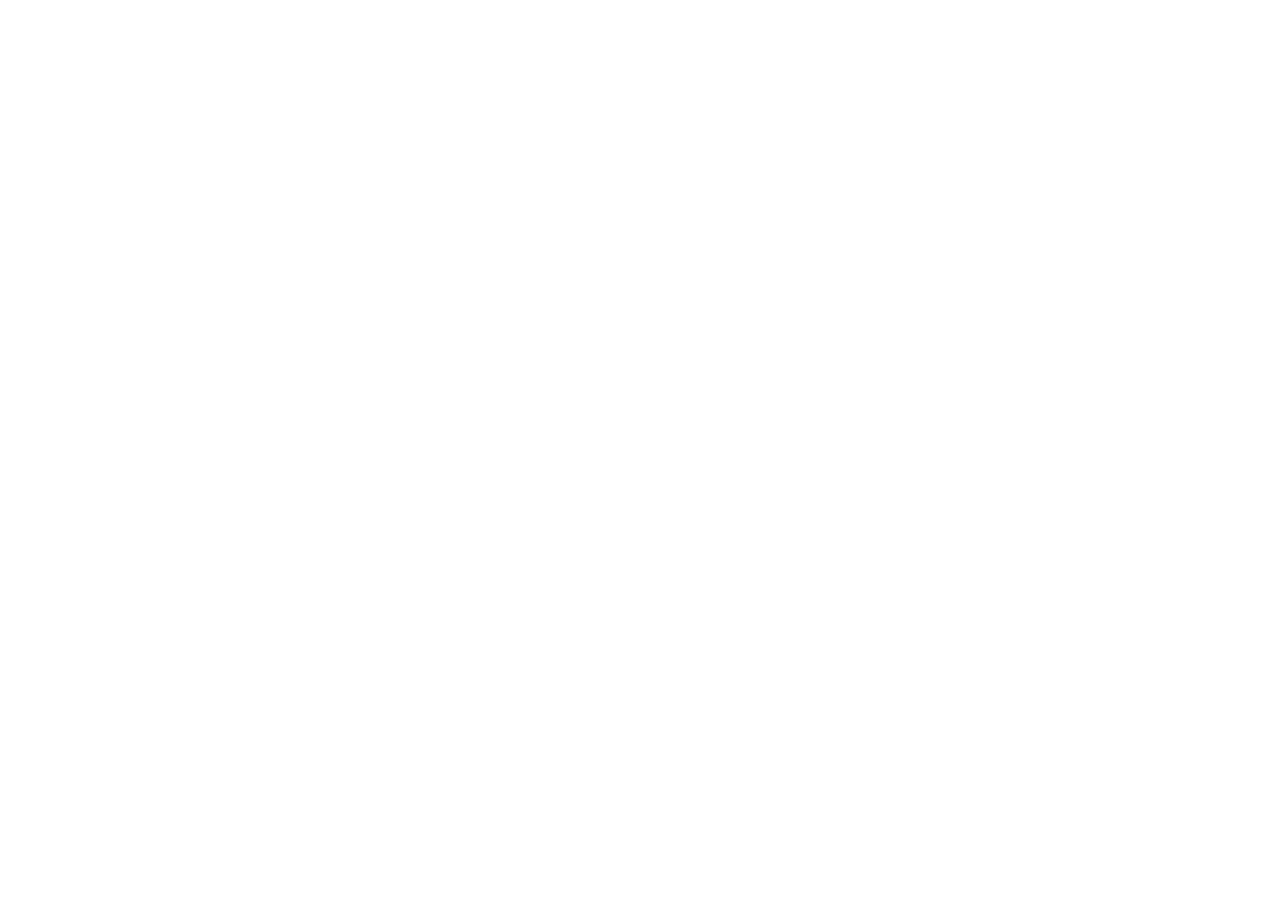
==== about-us.html @ 89389d09 "first commit" ====
<!DOCTYPE html>
<html>
  <head>
    <meta charset="utf-8" />
    <meta http-equiv="X-UA-Compatible" content="IE=edge" />
    <title>Page Title</title>
    <meta name="viewport" content="width=device-width, initial-scale=1" />
    <link
      rel="stylesheet"
      type="text/css"
      media="screen"
      href="css/about-us.min.css"
    />
    <link rel="stylesheet" href="css/bootstrap.min.css" />
    <script src="main.js"></script>
  </head>
  <body>
    <script src="js/bootstrap.bundle.js"></script>
  </body>
</html>
---- css/about-us.min.css ----
@import"https://fonts.googleapis.com/css2?family=Dongle:wght@300;400;700&family=Inter:wght@100;200;300;400;500;600;700;800;900&family=Lato:ital,wght@0,100;0,300;0,400;0,700;0,900;1,100;1,300;1,400;1,700;1,900&family=Open+Sans:ital,wght@0,300;0,400;0,500;0,600;0,700;0,800;1,300;1,400;1,500;1,600;1,700;1,800&family=Roboto+Condensed:ital,wght@0,300;0,400;0,700;1,300;1,400;1,700&display=swap";@import"https://fonts.cdnfonts.com/css/cera-round-pro";*{margin:0;padding:0;font-family:"Cera Round Pro"}*,*::after,*::before{box-sizing:border-box}a{text-decoration:none}input:focus,textarea:focus{outline:none}button{cursor:pointer;border:none}.navbar-toggler-icon,.navbar-toggler-icon:focus{outline:none !important}.collapsed{outline:none !important}header .home{margin-top:83px;padding-bottom:237px}header .home__sides{display:flex;align-items:center;justify-content:space-between}header .home__sides__left{display:flex;flex-direction:column}header .home__sides__left p{margin-bottom:25px;font-weight:700;font-size:23px;line-height:130%;letter-spacing:.04em;text-transform:capitalize;font-feature-settings:"tnum" on,"lnum" on;color:#fff}header .home__sides__left h1{max-width:555px;font-weight:700;font-size:90px;line-height:130%;letter-spacing:.04em;text-transform:capitalize;color:#fff}header .home__sides__left span{max-width:453px;margin-top:20px;margin-bottom:40px;font-weight:400;font-size:16px;line-height:175%;letter-spacing:.04em;color:#fff}header .home__sides__left .home__btn{width:173px;height:44px;border:1px solid #fff;border-radius:100px;-webkit-border-radius:100px;-moz-border-radius:100px;-ms-border-radius:100px;-o-border-radius:100px}header .home__sides__right img{max-width:660px}@media(max-width: 1200px){header .home__sides{flex-direction:column;gap:20px}header .home__sides__left{align-items:center}}
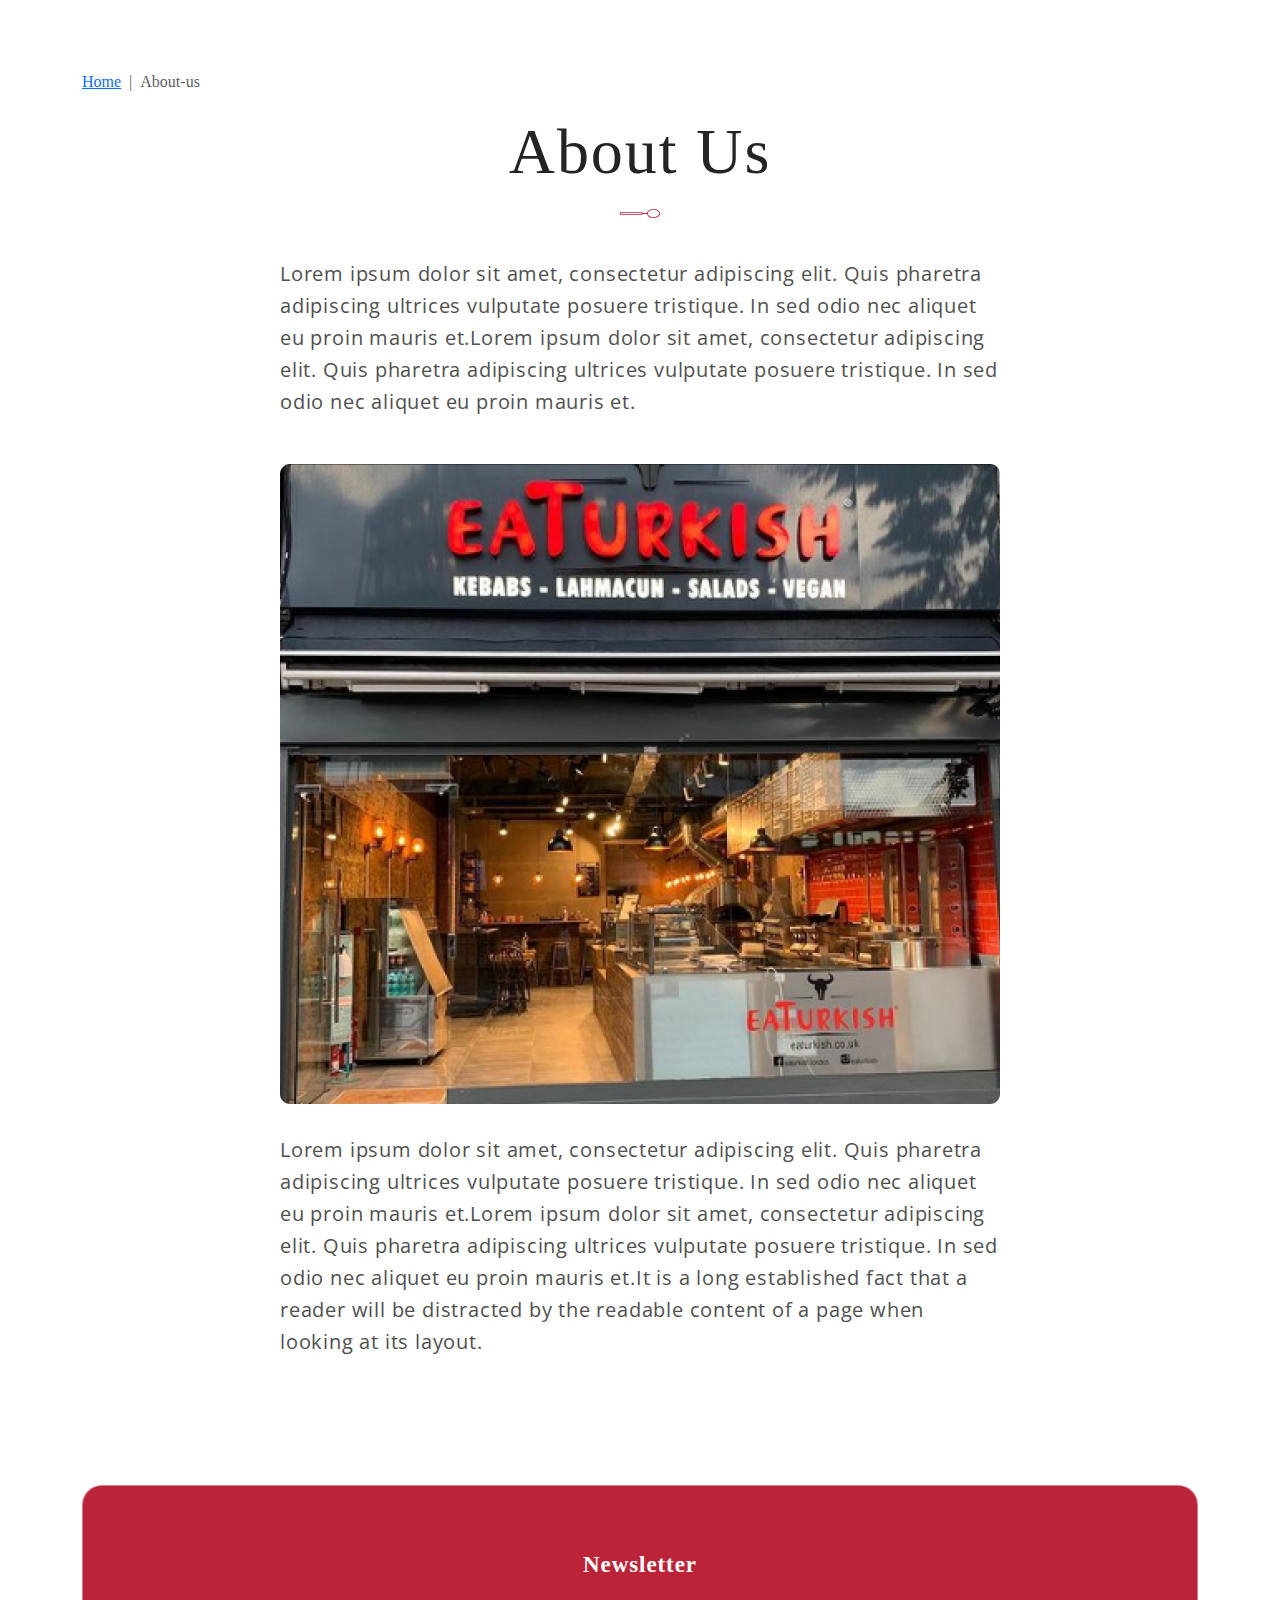
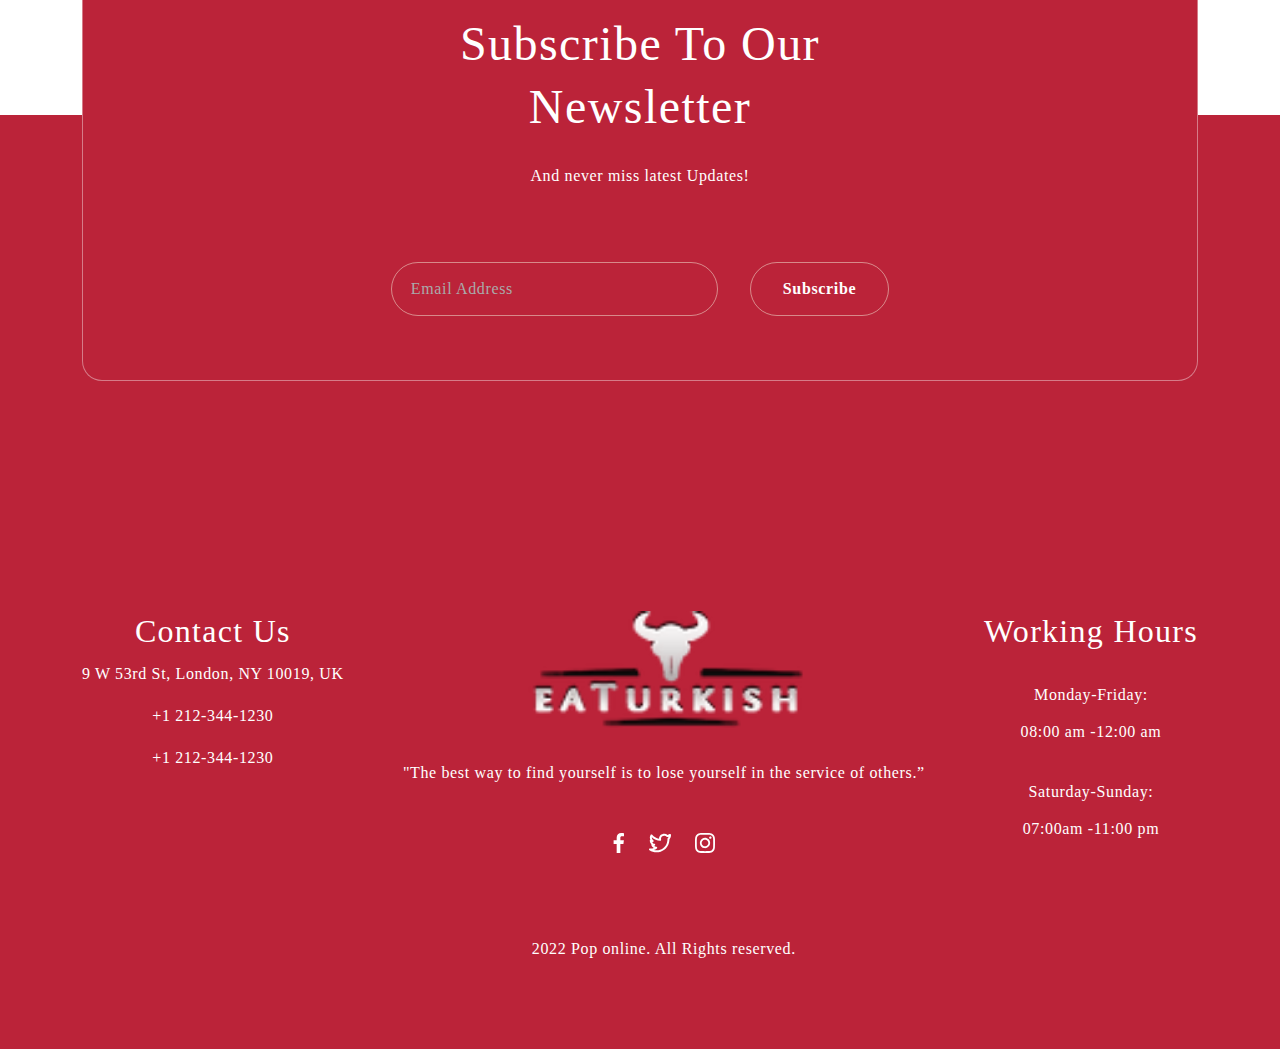
==== commit 2037c2c7: "main" ====
--- a/about-us.html
+++ b/about-us.html
@@ -15,6 +15,99 @@
     <script src="main.js"></script>
   </head>
   <body>
+    <header></header>
+    <main>
+      <div class="container">
+        <nav style="--bs-breadcrumb-divider: '|'" aria-label="breadcrumb">
+          <ol class="breadcrumb">
+            <li class="breadcrumb-item"><a href="#">Home</a></li>
+            <li class="breadcrumb-item active" aria-current="page">About-us</li>
+          </ol>
+        </nav>
+        <div class="main">
+          <div class="main__header">
+            <h1>About Us</h1>
+            <img src="images/home/icons/tennis.svg" alt="tennis" />
+          </div>
+          <div class="main__body">
+            <p>
+              Lorem ipsum dolor sit amet, consectetur adipiscing elit. Quis
+              pharetra adipiscing ultrices vulputate posuere tristique. In sed
+              odio nec aliquet eu proin mauris et.Lorem ipsum dolor sit amet,
+              consectetur adipiscing elit. Quis pharetra adipiscing ultrices
+              vulputate posuere tristique. In sed odio nec aliquet eu proin
+              mauris et.
+            </p>
+            <img src="images/about__us/restaurant.png" alt="restaurant" />
+            <p>
+              Lorem ipsum dolor sit amet, consectetur adipiscing elit. Quis
+              pharetra adipiscing ultrices vulputate posuere tristique. In sed
+              odio nec aliquet eu proin mauris et.Lorem ipsum dolor sit amet,
+              consectetur adipiscing elit. Quis pharetra adipiscing ultrices
+              vulputate posuere tristique. In sed odio nec aliquet eu proin
+              mauris et.It is a long established fact that a reader will be
+              distracted by the readable content of a page when looking at its
+              layout.
+            </p>
+          </div>
+        </div>
+      </div>
+      <div class="main__space"></div>
+    </main>
+    <footer>
+      <div class="container">
+        <div class="footer__card">
+          <h1>Newsletter</h1>
+          <h2>Subscribe to Our Newsletter</h2>
+          <h3>And never miss latest Updates!</h3>
+          <form action="subscribing">
+            <input
+              type="email"
+              name="email"
+              id="email"
+              placeholder="Email Address"
+              required
+            />
+            <button type="submit">Subscribe</button>
+          </form>
+        </div>
+        <div class="footer__row__1">
+          <div class="footer__left">
+            <h1>Contact Us</h1>
+            <p>9 W 53rd St, London, NY 10019, UK</p>
+            <div class="nums">
+              <p>+1 212-344-1230</p>
+              <p>+1 212-344-1230</p>
+            </div>
+          </div>
+          <div class="footer__center">
+            <img src="images/logo.png" class="logo" alt="logo" />
+            <p>
+              "The best way to find yourself is to lose yourself in the service
+              of others.”
+            </p>
+            <div class="contacting">
+              <img src="images/home/icons/fb-min.svg" alt="fb" /><img
+                src="images/home/icons/tw-min.svg"
+                alt="twit"
+              /><img src="images/home/icons/insta-min.svg" alt="Instagram" />
+            </div>
+            <p>2022 Pop online. All Rights reserved.</p>
+          </div>
+          <div class="footer__right">
+            <h1>Working Hours</h1>
+            <div class="schedule">
+              <p>Monday-Friday:</p>
+              <p>08:00 am -12:00 am</p>
+            </div>
+            <div class="schedule">
+              <p>Saturday-Sunday:</p>
+              <p>07:00am -11:00 pm</p>
+            </div>
+          </div>
+        </div>
+      </div>
+    </footer>
     <script src="js/bootstrap.bundle.js"></script>
   </body>
 </html>
--- a/css/about-us.min.css
+++ b/css/about-us.min.css
@@ -1 +1 @@
-@import"https://fonts.googleapis.com/css2?family=Dongle:wght@300;400;700&family=Inter:wght@100;200;300;400;500;600;700;800;900&family=Lato:ital,wght@0,100;0,300;0,400;0,700;0,900;1,100;1,300;1,400;1,700;1,900&family=Open+Sans:ital,wght@0,300;0,400;0,500;0,600;0,700;0,800;1,300;1,400;1,500;1,600;1,700;1,800&family=Roboto+Condensed:ital,wght@0,300;0,400;0,700;1,300;1,400;1,700&display=swap";@import"https://fonts.cdnfonts.com/css/cera-round-pro";*{margin:0;padding:0;font-family:"Cera Round Pro"}*,*::after,*::before{box-sizing:border-box}a{text-decoration:none}input:focus,textarea:focus{outline:none}button{cursor:pointer;border:none}.navbar-toggler-icon,.navbar-toggler-icon:focus{outline:none !important}.collapsed{outline:none !important}header .home{margin-top:83px;padding-bottom:237px}header .home__sides{display:flex;align-items:center;justify-content:space-between}header .home__sides__left{display:flex;flex-direction:column}header .home__sides__left p{margin-bottom:25px;font-weight:700;font-size:23px;line-height:130%;letter-spacing:.04em;text-transform:capitalize;font-feature-settings:"tnum" on,"lnum" on;color:#fff}header .home__sides__left h1{max-width:555px;font-weight:700;font-size:90px;line-height:130%;letter-spacing:.04em;text-transform:capitalize;color:#fff}header .home__sides__left span{max-width:453px;margin-top:20px;margin-bottom:40px;font-weight:400;font-size:16px;line-height:175%;letter-spacing:.04em;color:#fff}header .home__sides__left .home__btn{width:173px;height:44px;border:1px solid #fff;border-radius:100px;-webkit-border-radius:100px;-moz-border-radius:100px;-ms-border-radius:100px;-o-border-radius:100px}header .home__sides__right img{max-width:660px}@media(max-width: 1200px){header .home__sides{flex-direction:column;gap:20px}header .home__sides__left{align-items:center}}+@import"https://fonts.googleapis.com/css2?family=Dongle:wght@300;400;700&family=Inter:wght@100;200;300;400;500;600;700;800;900&family=Lato:ital,wght@0,100;0,300;0,400;0,700;0,900;1,100;1,300;1,400;1,700;1,900&family=Open+Sans:ital,wght@0,300;0,400;0,500;0,600;0,700;0,800;1,300;1,400;1,500;1,600;1,700;1,800&family=Roboto+Condensed:ital,wght@0,300;0,400;0,700;1,300;1,400;1,700&display=swap";@import"https://fonts.cdnfonts.com/css/cera-round-pro";*{margin:0;padding:0;font-family:"Cera Round Pro"}*,*::after,*::before{box-sizing:border-box}a{text-decoration:none}input:focus,textarea:focus{outline:none}button{cursor:pointer;border:none}.navbar-toggler-icon,.navbar-toggler-icon:focus{outline:none !important}.collapsed{outline:none !important}main{padding-top:70px}main .main{display:flex;flex-direction:column;align-items:center}main .main__header{display:flex;flex-direction:column;align-items:center}main .main__header h1{font-weight:500;font-size:64px;line-height:130%;text-align:right;letter-spacing:.03em;text-transform:capitalize;font-feature-settings:"tnum" on,"lnum" on;color:#242424}main .main__header img{max-width:100%;margin-top:8px;margin-bottom:40px}main .main .main__body{max-width:720px;display:flex;flex-direction:column;align-items:center;gap:30px}main .main .main__body p{max-width:100%;font-family:"Open Sans";font-style:normal;font-weight:400;font-size:20px;line-height:32px;letter-spacing:.04em;color:#242424;opacity:.8}main .main .main__body img{max-width:100%}main .main__space{max-width:100%;height:341px;background:#fff}footer{position:relative;background:#bb2339;width:100%;padding-bottom:40px;display:flex;justify-content:center}footer .footer__card{max-width:100%;padding:64px 297px;position:relative;top:-230px;background:#bb2339;display:flex;flex-direction:column;align-items:center;justify-content:center;text-align:center;border:1px solid rgba(255,255,255,.4);border-radius:20px;transition:.5s;-webkit-border-radius:20px;-moz-border-radius:20px;-ms-border-radius:20px;-o-border-radius:20px;-webkit-transition:.5s;-moz-transition:.5s;-ms-transition:.5s;-o-transition:.5s}footer .footer__card h1{font-weight:700;font-size:23px;font-size:23px;line-height:130%;letter-spacing:.04em;text-transform:capitalize;font-feature-settings:"tnum" on,"lnum" on;color:#fff}footer .footer__card h2{margin-top:25px;margin-bottom:24px;font-weight:500;font-size:48px;line-height:130%;text-align:center;letter-spacing:.03em;text-transform:capitalize;font-feature-settings:"tnum" on,"lnum" on;color:#fff}footer .footer__card h3{font-family:"Open Sans" sans-serif;font-weight:400;font-size:16px;line-height:175%;text-align:center;letter-spacing:.04em;color:#fff}footer .footer__card form{width:100%;margin-top:64px;display:flex;align-items:center;justify-content:center;gap:32px}footer .footer__card form input{max-width:635px;outline:none;padding-top:12px;padding-bottom:12px;padding-left:19px;padding-right:100px;background:rgba(0,0,0,0);border:1px solid rgba(245,239,219,.5);border-radius:100px;font-weight:700;font-size:16px;line-height:175%;letter-spacing:.04em;color:#fff;-webkit-border-radius:100px;-moz-border-radius:100px;-ms-border-radius:100px;-o-border-radius:100px}footer .footer__card form input::-moz-placeholder{font-weight:500;font-size:16px;line-height:175%;text-align:left;letter-spacing:.04em;text-transform:capitalize;font-feature-settings:"tnum" on,"lnum" on;color:#aaa}footer .footer__card form input::placeholder{font-weight:500;font-size:16px;line-height:175%;text-align:left;letter-spacing:.04em;text-transform:capitalize;font-feature-settings:"tnum" on,"lnum" on;color:#aaa}footer .footer__card form button{padding:12px 32px;background:rgba(0,0,0,0);border:1px solid rgba(245,239,219,.5);border-radius:100px;-webkit-border-radius:100px;-moz-border-radius:100px;-ms-border-radius:100px;-o-border-radius:100px;font-weight:700;font-size:16px;line-height:175%;letter-spacing:.04em;color:#fff}@media(max-width: 1194px){footer .footer__card h2{width:275px;font-size:24px}footer .footer__card h3{width:250px}footer .footer__card form{display:flex;flex-direction:column}}@media(max-width: 768px){footer .footer__card{padding-left:30px;padding-right:30px}footer .footer__card form input{max-width:275px}}footer .footer__card:hover{box-shadow:22px 30px 95px 10px rgba(86,86,86,.2)}footer .footer__row__1{display:flex;align-items:start;justify-content:space-between}footer .footer__row__1 .footer__left{display:flex;flex-direction:column;align-items:center}footer .footer__row__1 .footer__left h1{font-weight:400;font-size:32px;line-height:130%;letter-spacing:.04em;text-transform:capitalize;font-feature-settings:"tnum" on,"lnum" on;color:#fff}footer .footer__row__1 .footer__left p{font-family:"Open Sans" sans-serif;font-style:normal;font-weight:400;font-size:16px;line-height:26px;letter-spacing:.04em;color:#fff}footer .footer__row__1 .footer__left .nums{display:flex;flex-direction:column}footer .footer__row__1 .footer__center{display:flex;flex-direction:column;align-items:center}footer .footer__row__1 .footer__center .logo{width:336px;height:auto}footer .footer__row__1 .footer__center p{margin-top:32px;margin-bottom:47px;font-family:"Open Sans" sans-serif;font-style:normal;font-weight:400;font-size:16px;line-height:26px;text-align:center;letter-spacing:.04em;color:#fff}footer .footer__row__1 .footer__center .contacting{display:flex;align-items:center;gap:24px}footer .footer__row__1 .footer__center p:last-child{margin-top:83px}footer .footer__row__1 .footer__right{display:flex;flex-direction:column;align-items:center}footer .footer__row__1 .footer__right h1{font-weight:400;font-size:32px;line-height:130%;letter-spacing:.04em;text-transform:capitalize;font-feature-settings:"tnum" on,"lnum" on;color:#fff}footer .footer__row__1 .footer__right .schedule{margin-top:24px;display:flex;flex-direction:column;gap:1px}footer .footer__row__1 .footer__right .schedule p{font-family:"Open Sans" sans-serif;font-style:normal;font-weight:400;font-size:16px;line-height:20px;text-align:center;letter-spacing:.04em;color:#fff}@media(max-width: 1200px){footer .footer__row__1{display:grid;grid-template-columns:1fr;grid-row-gap:10px}}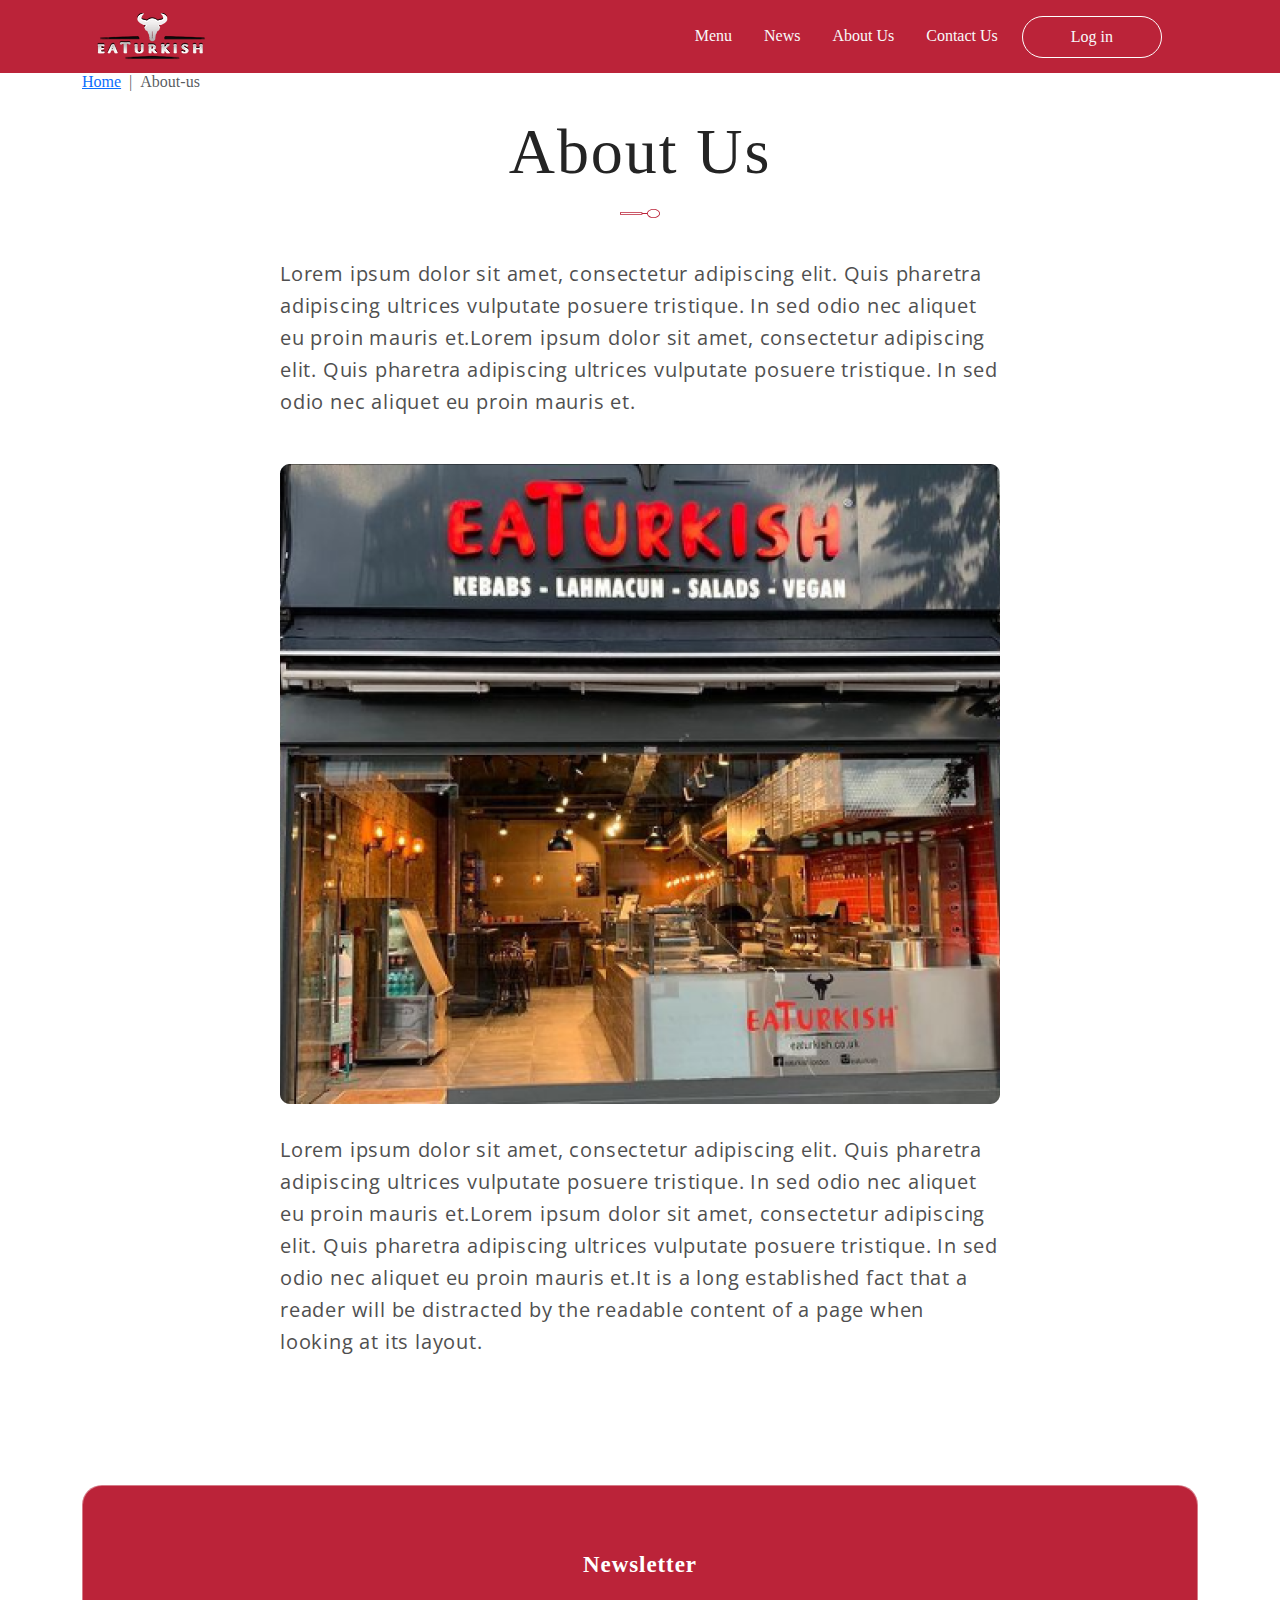
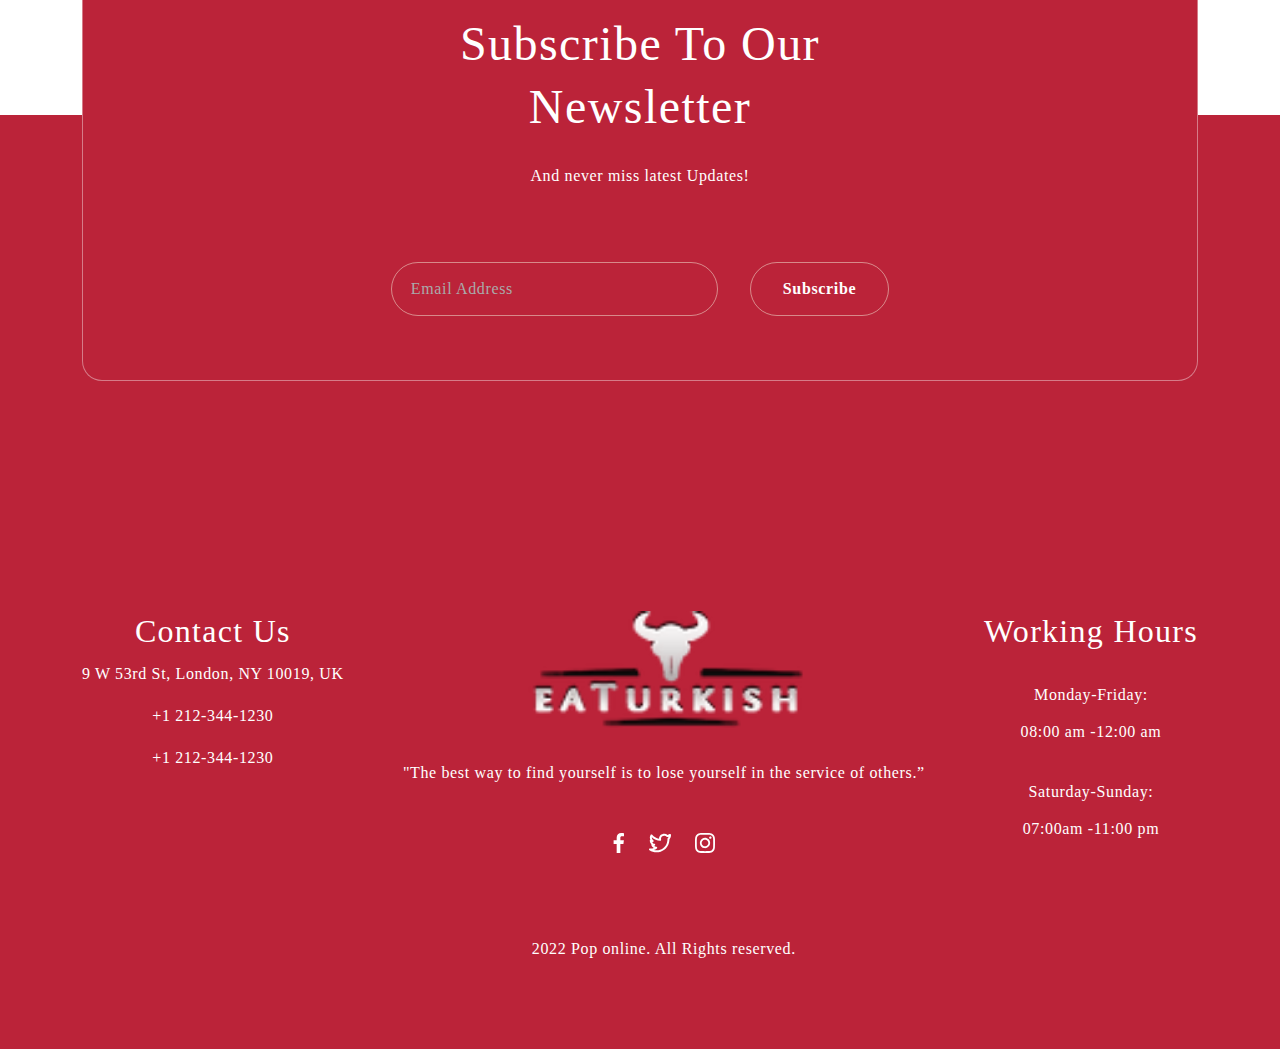
==== commit 125aa989: "main" ====
--- a/about-us.html
+++ b/about-us.html
@@ -12,15 +12,82 @@
       href="css/about-us.min.css"
     />
     <link rel="stylesheet" href="css/bootstrap.min.css" />
-    <script src="main.js"></script>
+    <script src="js/main.js"></script>
   </head>
   <body>
-    <header></header>
+    <button onclick="scrollToTop()" id="backToTopBtn" title="Go to top">
+      <img src="images/home/icons/backtop.svg" alt="" />
+    </button>
+    <header>
+      <nav class="navbar navbar-expand-lg bg__color fixed-top">
+        <div class="container">
+          <a class="navbar-brand" href="#"
+            ><img src="./images/logo.png" alt=""
+          /></a>
+          <button
+            class="navbar-toggler text-white border-white"
+            type="button "
+            data-bs-toggle="offcanvas"
+            data-bs-target="#offcanvasNavbar"
+            aria-controls="offcanvasNavbar"
+          >
+            <span class="navbar-toggler-icon text-white"></span>
+          </button>
+          <div
+            class="offcanvas w-75 bg__color container offcanvas-start"
+            tabindex="-1"
+            id="offcanvasNavbar"
+            aria-labelledby="offcanvasNavbarLabel"
+          >
+            <div class="offcanvas-header text-white">
+              <h5 class="offcanvas-title" id="offcanvasNavbarLabel">
+                <img src="./images/logo.png" alt="" />
+              </h5>
+              <button
+                type="button"
+                class="btn-close"
+                data-bs-dismiss="offcanvas"
+                aria-label="Close"
+              ></button>
+            </div>
+            <div class="offcanvas-body">
+              <ul class="navbar-nav justify-content-end flex-grow-1 pe-3">
+                <li class="nav-item mx-2">
+                  <a class="nav-link active text-light" href="menu.html"
+                    >Menu</a
+                  >
+                </li>
+                <li class="nav-item mx-2">
+                  <a class="nav-link text-light" href="news.html">News</a>
+                </li>
+                <li class="nav-item mx-2">
+                  <a class="nav-link text-light" href="about-us.html"
+                    >About Us</a
+                  >
+                </li>
+                <li class="nav-item mx-2">
+                  <a class="nav-link text-light" href="contact.html"
+                    >Contact Us</a
+                  >
+                </li>
+                <li class="nav-item mx-2">
+                  <a
+                    class="btn btn-outline-danger text-light border-white rounded-pill px-5 py-2"
+                    href="#"
+                    >Log in</a
+                  >
+                </li>
+              </ul>
+            </div>
+          </div>
+        </div>
+      </nav>
+    </header>
     <main>
       <div class="container">
         <nav style="--bs-breadcrumb-divider: '|'" aria-label="breadcrumb">
           <ol class="breadcrumb">
-            <li class="breadcrumb-item"><a href="#">Home</a></li>
+            <li class="breadcrumb-item"><a href="index.html">Home</a></li>
             <li class="breadcrumb-item active" aria-current="page">About-us</li>
           </ol>
         </nav>
--- a/css/about-us.min.css
+++ b/css/about-us.min.css
@@ -1 +1 @@
-@import"https://fonts.googleapis.com/css2?family=Dongle:wght@300;400;700&family=Inter:wght@100;200;300;400;500;600;700;800;900&family=Lato:ital,wght@0,100;0,300;0,400;0,700;0,900;1,100;1,300;1,400;1,700;1,900&family=Open+Sans:ital,wght@0,300;0,400;0,500;0,600;0,700;0,800;1,300;1,400;1,500;1,600;1,700;1,800&family=Roboto+Condensed:ital,wght@0,300;0,400;0,700;1,300;1,400;1,700&display=swap";@import"https://fonts.cdnfonts.com/css/cera-round-pro";*{margin:0;padding:0;font-family:"Cera Round Pro"}*,*::after,*::before{box-sizing:border-box}a{text-decoration:none}input:focus,textarea:focus{outline:none}button{cursor:pointer;border:none}.navbar-toggler-icon,.navbar-toggler-icon:focus{outline:none !important}.collapsed{outline:none !important}main{padding-top:70px}main .main{display:flex;flex-direction:column;align-items:center}main .main__header{display:flex;flex-direction:column;align-items:center}main .main__header h1{font-weight:500;font-size:64px;line-height:130%;text-align:right;letter-spacing:.03em;text-transform:capitalize;font-feature-settings:"tnum" on,"lnum" on;color:#242424}main .main__header img{max-width:100%;margin-top:8px;margin-bottom:40px}main .main .main__body{max-width:720px;display:flex;flex-direction:column;align-items:center;gap:30px}main .main .main__body p{max-width:100%;font-family:"Open Sans";font-style:normal;font-weight:400;font-size:20px;line-height:32px;letter-spacing:.04em;color:#242424;opacity:.8}main .main .main__body img{max-width:100%}main .main__space{max-width:100%;height:341px;background:#fff}footer{position:relative;background:#bb2339;width:100%;padding-bottom:40px;display:flex;justify-content:center}footer .footer__card{max-width:100%;padding:64px 297px;position:relative;top:-230px;background:#bb2339;display:flex;flex-direction:column;align-items:center;justify-content:center;text-align:center;border:1px solid rgba(255,255,255,.4);border-radius:20px;transition:.5s;-webkit-border-radius:20px;-moz-border-radius:20px;-ms-border-radius:20px;-o-border-radius:20px;-webkit-transition:.5s;-moz-transition:.5s;-ms-transition:.5s;-o-transition:.5s}footer .footer__card h1{font-weight:700;font-size:23px;font-size:23px;line-height:130%;letter-spacing:.04em;text-transform:capitalize;font-feature-settings:"tnum" on,"lnum" on;color:#fff}footer .footer__card h2{margin-top:25px;margin-bottom:24px;font-weight:500;font-size:48px;line-height:130%;text-align:center;letter-spacing:.03em;text-transform:capitalize;font-feature-settings:"tnum" on,"lnum" on;color:#fff}footer .footer__card h3{font-family:"Open Sans" sans-serif;font-weight:400;font-size:16px;line-height:175%;text-align:center;letter-spacing:.04em;color:#fff}footer .footer__card form{width:100%;margin-top:64px;display:flex;align-items:center;justify-content:center;gap:32px}footer .footer__card form input{max-width:635px;outline:none;padding-top:12px;padding-bottom:12px;padding-left:19px;padding-right:100px;background:rgba(0,0,0,0);border:1px solid rgba(245,239,219,.5);border-radius:100px;font-weight:700;font-size:16px;line-height:175%;letter-spacing:.04em;color:#fff;-webkit-border-radius:100px;-moz-border-radius:100px;-ms-border-radius:100px;-o-border-radius:100px}footer .footer__card form input::-moz-placeholder{font-weight:500;font-size:16px;line-height:175%;text-align:left;letter-spacing:.04em;text-transform:capitalize;font-feature-settings:"tnum" on,"lnum" on;color:#aaa}footer .footer__card form input::placeholder{font-weight:500;font-size:16px;line-height:175%;text-align:left;letter-spacing:.04em;text-transform:capitalize;font-feature-settings:"tnum" on,"lnum" on;color:#aaa}footer .footer__card form button{padding:12px 32px;background:rgba(0,0,0,0);border:1px solid rgba(245,239,219,.5);border-radius:100px;-webkit-border-radius:100px;-moz-border-radius:100px;-ms-border-radius:100px;-o-border-radius:100px;font-weight:700;font-size:16px;line-height:175%;letter-spacing:.04em;color:#fff}@media(max-width: 1194px){footer .footer__card h2{width:275px;font-size:24px}footer .footer__card h3{width:250px}footer .footer__card form{display:flex;flex-direction:column}}@media(max-width: 768px){footer .footer__card{padding-left:30px;padding-right:30px}footer .footer__card form input{max-width:275px}}footer .footer__card:hover{box-shadow:22px 30px 95px 10px rgba(86,86,86,.2)}footer .footer__row__1{display:flex;align-items:start;justify-content:space-between}footer .footer__row__1 .footer__left{display:flex;flex-direction:column;align-items:center}footer .footer__row__1 .footer__left h1{font-weight:400;font-size:32px;line-height:130%;letter-spacing:.04em;text-transform:capitalize;font-feature-settings:"tnum" on,"lnum" on;color:#fff}footer .footer__row__1 .footer__left p{font-family:"Open Sans" sans-serif;font-style:normal;font-weight:400;font-size:16px;line-height:26px;letter-spacing:.04em;color:#fff}footer .footer__row__1 .footer__left .nums{display:flex;flex-direction:column}footer .footer__row__1 .footer__center{display:flex;flex-direction:column;align-items:center}footer .footer__row__1 .footer__center .logo{width:336px;height:auto}footer .footer__row__1 .footer__center p{margin-top:32px;margin-bottom:47px;font-family:"Open Sans" sans-serif;font-style:normal;font-weight:400;font-size:16px;line-height:26px;text-align:center;letter-spacing:.04em;color:#fff}footer .footer__row__1 .footer__center .contacting{display:flex;align-items:center;gap:24px}footer .footer__row__1 .footer__center p:last-child{margin-top:83px}footer .footer__row__1 .footer__right{display:flex;flex-direction:column;align-items:center}footer .footer__row__1 .footer__right h1{font-weight:400;font-size:32px;line-height:130%;letter-spacing:.04em;text-transform:capitalize;font-feature-settings:"tnum" on,"lnum" on;color:#fff}footer .footer__row__1 .footer__right .schedule{margin-top:24px;display:flex;flex-direction:column;gap:1px}footer .footer__row__1 .footer__right .schedule p{font-family:"Open Sans" sans-serif;font-style:normal;font-weight:400;font-size:16px;line-height:20px;text-align:center;letter-spacing:.04em;color:#fff}@media(max-width: 1200px){footer .footer__row__1{display:grid;grid-template-columns:1fr;grid-row-gap:10px}}+@import"https://fonts.googleapis.com/css2?family=Dongle:wght@300;400;700&family=Inter:wght@100;200;300;400;500;600;700;800;900&family=Lato:ital,wght@0,100;0,300;0,400;0,700;0,900;1,100;1,300;1,400;1,700;1,900&family=Open+Sans:ital,wght@0,300;0,400;0,500;0,600;0,700;0,800;1,300;1,400;1,500;1,600;1,700;1,800&family=Roboto+Condensed:ital,wght@0,300;0,400;0,700;1,300;1,400;1,700&display=swap";@import"https://fonts.cdnfonts.com/css/cera-round-pro";*{margin:0;padding:0;font-family:"Cera Round Pro"}*,*::after,*::before{box-sizing:border-box}a{text-decoration:none}input:focus,textarea:focus{outline:none}button{cursor:pointer;border:none}.navbar-toggler-icon,.navbar-toggler-icon:focus{outline:none !important}.collapsed{outline:none !important}#backToTopBtn{display:none;position:fixed;bottom:20px;right:30px;z-index:99;font-size:18px;border:none;outline:none;border:2px solid #bb2339;border-radius:50%;background-color:#fff;transition:.5s;color:#fff;cursor:pointer;padding:15px;border-radius:4px;-webkit-border-radius:50%;-moz-border-radius:50%;-ms-border-radius:50%;-o-border-radius:50%;-webkit-transition:.5s;-moz-transition:.5s;-ms-transition:.5s;-o-transition:.5s}#backToTopBtn:hover{background:#bb2339}header .bg__color{background:#bb2339}main{padding-top:70px}main .main{display:flex;flex-direction:column;align-items:center}main .main__header{display:flex;flex-direction:column;align-items:center}main .main__header h1{font-weight:500;font-size:64px;line-height:130%;text-align:right;letter-spacing:.03em;text-transform:capitalize;font-feature-settings:"tnum" on,"lnum" on;color:#242424}main .main__header img{max-width:100%;margin-top:8px;margin-bottom:40px}main .main .main__body{max-width:720px;display:flex;flex-direction:column;align-items:center;gap:30px}main .main .main__body p{max-width:100%;font-family:"Open Sans";font-style:normal;font-weight:400;font-size:20px;line-height:32px;letter-spacing:.04em;color:#242424;opacity:.8}main .main .main__body img{max-width:100%}main .main__space{max-width:100%;height:341px;background:#fff}footer{position:relative;background:#bb2339;width:100%;padding-bottom:40px;display:flex;justify-content:center}footer .footer__card{max-width:100%;padding:64px 297px;position:relative;top:-230px;background:#bb2339;display:flex;flex-direction:column;align-items:center;justify-content:center;text-align:center;border:1px solid rgba(255,255,255,.4);border-radius:20px;transition:.5s;-webkit-border-radius:20px;-moz-border-radius:20px;-ms-border-radius:20px;-o-border-radius:20px;-webkit-transition:.5s;-moz-transition:.5s;-ms-transition:.5s;-o-transition:.5s}footer .footer__card h1{font-weight:700;font-size:23px;font-size:23px;line-height:130%;letter-spacing:.04em;text-transform:capitalize;font-feature-settings:"tnum" on,"lnum" on;color:#fff}footer .footer__card h2{margin-top:25px;margin-bottom:24px;font-weight:500;font-size:48px;line-height:130%;text-align:center;letter-spacing:.03em;text-transform:capitalize;font-feature-settings:"tnum" on,"lnum" on;color:#fff}footer .footer__card h3{font-family:"Open Sans" sans-serif;font-weight:400;font-size:16px;line-height:175%;text-align:center;letter-spacing:.04em;color:#fff}footer .footer__card form{width:100%;margin-top:64px;display:flex;align-items:center;justify-content:center;gap:32px}footer .footer__card form input{max-width:635px;outline:none;padding-top:12px;padding-bottom:12px;padding-left:19px;padding-right:100px;background:rgba(0,0,0,0);border:1px solid rgba(245,239,219,.5);border-radius:100px;font-weight:700;font-size:16px;line-height:175%;letter-spacing:.04em;color:#fff;-webkit-border-radius:100px;-moz-border-radius:100px;-ms-border-radius:100px;-o-border-radius:100px}footer .footer__card form input::-moz-placeholder{font-weight:500;font-size:16px;line-height:175%;text-align:left;letter-spacing:.04em;text-transform:capitalize;font-feature-settings:"tnum" on,"lnum" on;color:#aaa}footer .footer__card form input::placeholder{font-weight:500;font-size:16px;line-height:175%;text-align:left;letter-spacing:.04em;text-transform:capitalize;font-feature-settings:"tnum" on,"lnum" on;color:#aaa}footer .footer__card form button{padding:12px 32px;background:rgba(0,0,0,0);border:1px solid rgba(245,239,219,.5);border-radius:100px;-webkit-border-radius:100px;-moz-border-radius:100px;-ms-border-radius:100px;-o-border-radius:100px;font-weight:700;font-size:16px;line-height:175%;letter-spacing:.04em;color:#fff}@media(max-width: 1194px){footer .footer__card h2{width:275px;font-size:24px}footer .footer__card h3{width:250px}footer .footer__card form{display:flex;flex-direction:column}}@media(max-width: 768px){footer .footer__card{padding-left:30px;padding-right:30px}footer .footer__card form input{max-width:275px}}footer .footer__card:hover{box-shadow:22px 30px 95px 10px rgba(86,86,86,.2)}footer .footer__row__1{display:flex;align-items:start;justify-content:space-between}footer .footer__row__1 .footer__left{display:flex;flex-direction:column;align-items:center}footer .footer__row__1 .footer__left h1{font-weight:400;font-size:32px;line-height:130%;letter-spacing:.04em;text-transform:capitalize;font-feature-settings:"tnum" on,"lnum" on;color:#fff}footer .footer__row__1 .footer__left p{font-family:"Open Sans" sans-serif;font-style:normal;font-weight:400;font-size:16px;line-height:26px;letter-spacing:.04em;color:#fff}footer .footer__row__1 .footer__left .nums{display:flex;flex-direction:column}footer .footer__row__1 .footer__center{display:flex;flex-direction:column;align-items:center}footer .footer__row__1 .footer__center .logo{width:336px;height:auto}footer .footer__row__1 .footer__center p{margin-top:32px;margin-bottom:47px;font-family:"Open Sans" sans-serif;font-style:normal;font-weight:400;font-size:16px;line-height:26px;text-align:center;letter-spacing:.04em;color:#fff}footer .footer__row__1 .footer__center .contacting{display:flex;align-items:center;gap:24px}footer .footer__row__1 .footer__center p:last-child{margin-top:83px}footer .footer__row__1 .footer__right{display:flex;flex-direction:column;align-items:center}footer .footer__row__1 .footer__right h1{font-weight:400;font-size:32px;line-height:130%;letter-spacing:.04em;text-transform:capitalize;font-feature-settings:"tnum" on,"lnum" on;color:#fff}footer .footer__row__1 .footer__right .schedule{margin-top:24px;display:flex;flex-direction:column;gap:1px}footer .footer__row__1 .footer__right .schedule p{font-family:"Open Sans" sans-serif;font-style:normal;font-weight:400;font-size:16px;line-height:20px;text-align:center;letter-spacing:.04em;color:#fff}@media(max-width: 1200px){footer .footer__row__1{display:grid;grid-template-columns:1fr;grid-row-gap:10px}}